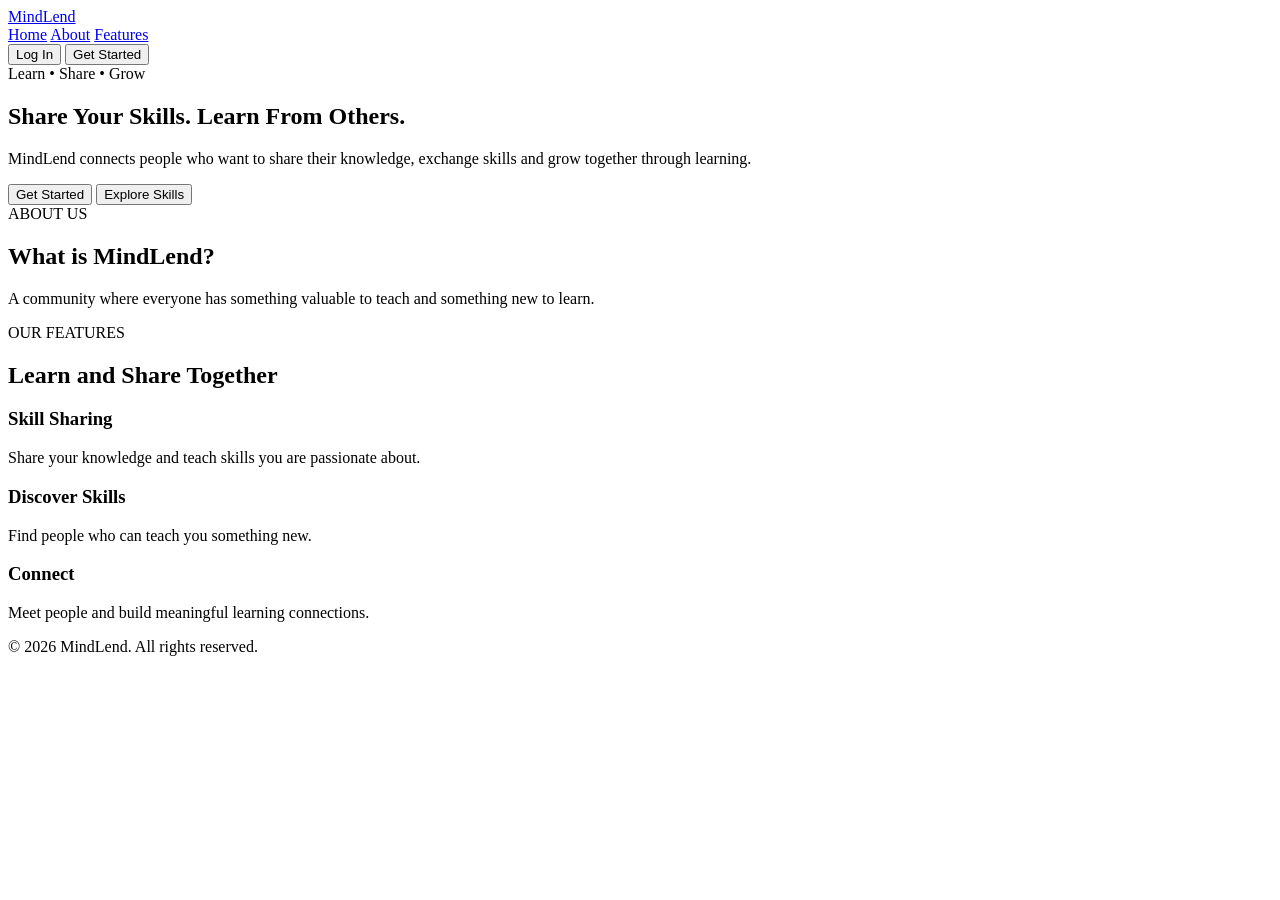
==== frontend/index.html @ b115473f "index.html1" ====
<!DOCTYPE html>
<html lang="en">

<head>
    <!-- Character encoding -->
    <meta charset="UTF-8">

    <!-- Responsive design -->
    <meta name="viewport" content="width=device-width, initial-scale=1.0">

    <!-- Website title -->
    <title>MindLend</title>

    <!-- Google Fonts -->
    <link href="https://fonts.googleapis.com/css2?family=Outfit:wght@400;500;600;700&family=Inter:wght@400;500;600;700&display=swap"
          rel="stylesheet">

    <!-- CSS -->
    <link rel="stylesheet" href="css/style.css">
</head>

<body>

<!-- Main Application Container -->
<div id="app">

    <!-- Navigation -->
    <header class="header">
        <nav class="navbar">

            <a href="#home" class="logo">
                MindLend
            </a>

            <div class="nav-links">
                <a href="#home">Home</a>
                <a href="#about">About</a>
                <a href="#features">Features</a>
            </div>

            <div class="nav-actions">
                <button class="btn btn-outline" id="loginBtn">
                    Log In
                </button>

                <button class="btn btn-primary" id="registerBtn">
                    Get Started
                </button>
            </div>

        </nav>
    </header>


    <!-- Main Content -->
    <main>

        <!-- Home Section -->
        <section id="home" class="hero">

            <div class="hero-content">

                    <span class="hero-label">
                        Learn • Share • Grow
                    </span>

                <h1>
                    Share Your Skills.
                    <span>Learn From Others.</span>
                </h1>

                <p>
                    MindLend connects people who want to share
                    their knowledge, exchange skills and grow
                    together through learning.
                </p>

                <div class="hero-buttons">

                    <button class="btn btn-primary" id="startBtn">
                        Get Started
                    </button>

                    <button class="btn btn-outline" id="exploreBtn">
                        Explore Skills
                    </button>

                </div>

            </div>

            <div class="hero-image">
                <!-- Add illustration or image here -->
            </div>

        </section>


        <!-- About Section -->
        <section id="about" class="about section">

            <div class="section-heading">
                <span>ABOUT US</span>
                <h2>What is MindLend?</h2>
                <p>
                    A community where everyone has something
                    valuable to teach and something new to learn.
                </p>
            </div>

        </section>


        <!-- Features Section -->
        <section id="features" class="features section">

            <div class="section-heading">
                <span>OUR FEATURES</span>
                <h2>Learn and Share Together</h2>
            </div>

            <div class="feature-grid">

                <article class="feature-card">
                    <h3>Skill Sharing</h3>
                    <p>
                        Share your knowledge and teach skills
                        you are passionate about.
                    </p>
                </article>

                <article class="feature-card">
                    <h3>Discover Skills</h3>
                    <p>
                        Find people who can teach you something new.
                    </p>
                </article>

                <article class="feature-card">
                    <h3>Connect</h3>
                    <p>
                        Meet people and build meaningful
                        learning connections.
                    </p>
                </article>

            </div>

        </section>

    </main>


    <!-- Footer -->
    <footer class="footer">
        <p>© 2026 MindLend. All rights reserved.</p>
    </footer>

</div>

<!-- JavaScript -->
<script src="js/app.js"></script>

</body>
</html>
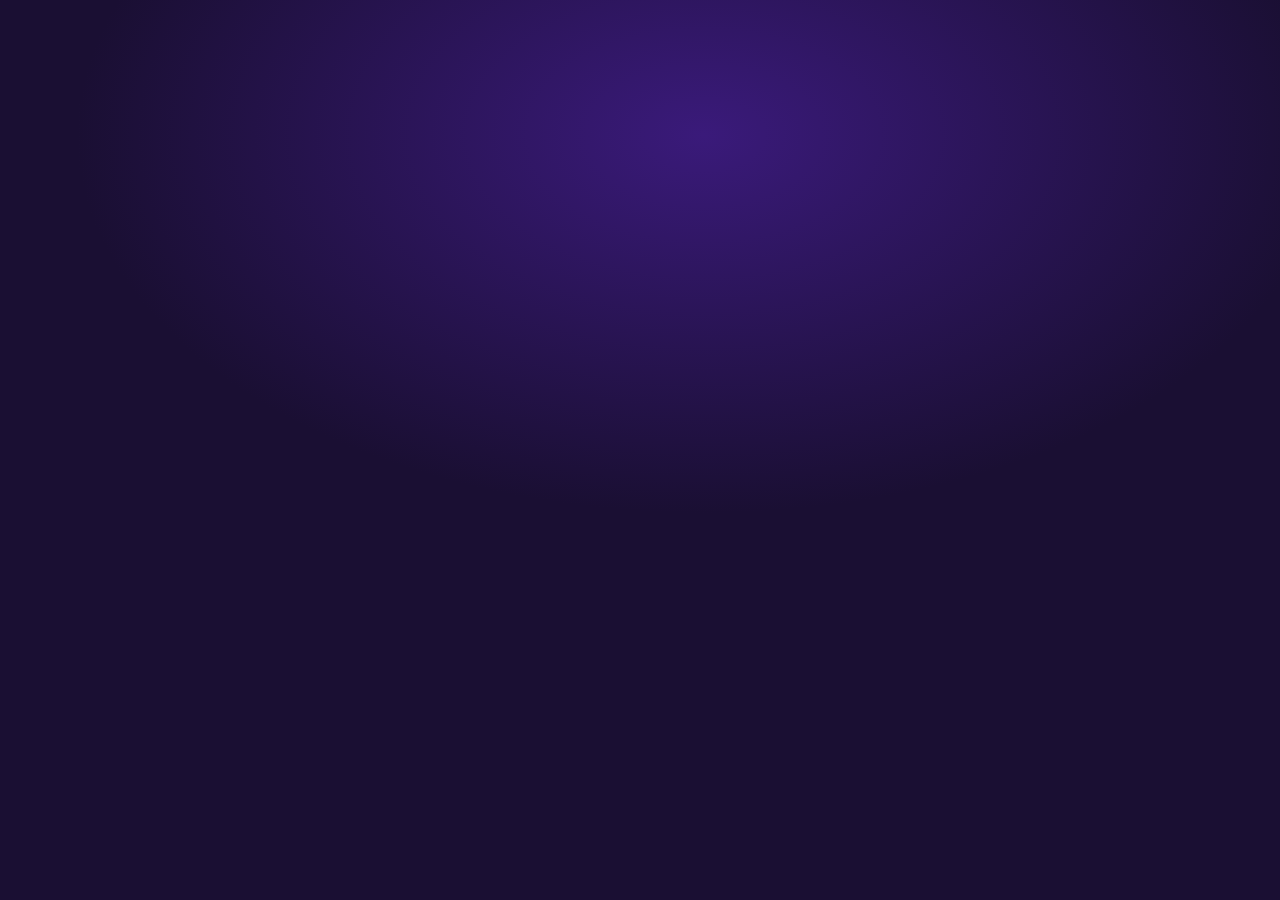
==== commit d5dba2a3: "Update" ====
--- a/frontend/index.html
+++ b/frontend/index.html
@@ -1,166 +1,11 @@
-
 <!DOCTYPE html>
+<!-- Entry point for web servers / hosting: the app itself lives in html/index.html -->
 <html lang="en">
-
 <head>
-    <!-- Character encoding -->
-    <meta charset="UTF-8">
-
-    <!-- Responsive design -->
-    <meta name="viewport" content="width=device-width, initial-scale=1.0">
-
-    <!-- Website title -->
+    <meta charset="utf-8">
+    <meta http-equiv="refresh" content="0; url=html/index.html">
     <title>MindLend</title>
-
-    <!-- Google Fonts -->
-    <link href="https://fonts.googleapis.com/css2?family=Outfit:wght@400;500;600;700&family=Inter:wght@400;500;600;700&display=swap"
-          rel="stylesheet">
-
-    <!-- CSS -->
-    <link rel="stylesheet" href="css/style.css">
+    <script>location.replace('html/index.html' + location.search + location.hash);</script>
 </head>
-
-<body>
-
-<!-- Main Application Container -->
-<div id="app">
-
-    <!-- Navigation -->
-    <header class="header">
-        <nav class="navbar">
-
-            <a href="#home" class="logo">
-                MindLend
-            </a>
-
-            <div class="nav-links">
-                <a href="#home">Home</a>
-                <a href="#about">About</a>
-                <a href="#features">Features</a>
-            </div>
-
-            <div class="nav-actions">
-                <button class="btn btn-outline" id="loginBtn">
-                    Log In
-                </button>
-
-                <button class="btn btn-primary" id="registerBtn">
-                    Get Started
-                </button>
-            </div>
-
-        </nav>
-    </header>
-
-
-    <!-- Main Content -->
-    <main>
-
-        <!-- Home Section -->
-        <section id="home" class="hero">
-
-            <div class="hero-content">
-
-                    <span class="hero-label">
-                        Learn • Share • Grow
-                    </span>
-
-                <h1>
-                    Share Your Skills.
-                    <span>Learn From Others.</span>
-                </h1>
-
-                <p>
-                    MindLend connects people who want to share
-                    their knowledge, exchange skills and grow
-                    together through learning.
-                </p>
-
-                <div class="hero-buttons">
-
-                    <button class="btn btn-primary" id="startBtn">
-                        Get Started
-                    </button>
-
-                    <button class="btn btn-outline" id="exploreBtn">
-                        Explore Skills
-                    </button>
-
-                </div>
-
-            </div>
-
-            <div class="hero-image">
-                <!-- Add illustration or image here -->
-            </div>
-
-        </section>
-
-
-        <!-- About Section -->
-        <section id="about" class="about section">
-
-            <div class="section-heading">
-                <span>ABOUT US</span>
-                <h2>What is MindLend?</h2>
-                <p>
-                    A community where everyone has something
-                    valuable to teach and something new to learn.
-                </p>
-            </div>
-
-        </section>
-
-
-        <!-- Features Section -->
-        <section id="features" class="features section">
-
-            <div class="section-heading">
-                <span>OUR FEATURES</span>
-                <h2>Learn and Share Together</h2>
-            </div>
-
-            <div class="feature-grid">
-
-                <article class="feature-card">
-                    <h3>Skill Sharing</h3>
-                    <p>
-                        Share your knowledge and teach skills
-                        you are passionate about.
-                    </p>
-                </article>
-
-                <article class="feature-card">
-                    <h3>Discover Skills</h3>
-                    <p>
-                        Find people who can teach you something new.
-                    </p>
-                </article>
-
-                <article class="feature-card">
-                    <h3>Connect</h3>
-                    <p>
-                        Meet people and build meaningful
-                        learning connections.
-                    </p>
-                </article>
-
-            </div>
-
-        </section>
-
-    </main>
-
-
-    <!-- Footer -->
-    <footer class="footer">
-        <p>© 2026 MindLend. All rights reserved.</p>
-    </footer>
-
-</div>
-
-<!-- JavaScript -->
-<script src="js/app.js"></script>
-
-</body>
+<body><a href="html/index.html">Open MindLend</a></body>
 </html>
